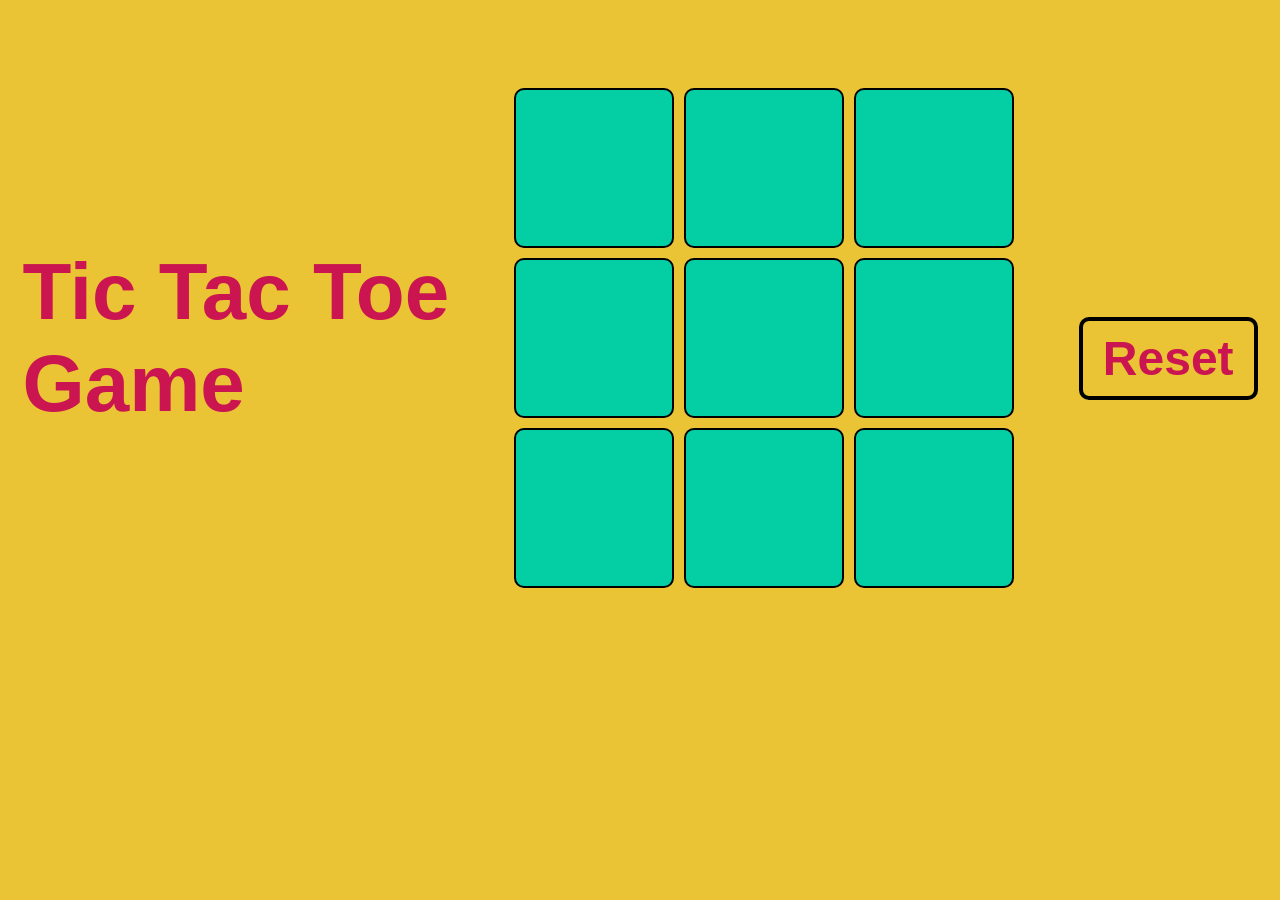
==== portfolio/projects/tictactoe/index.html @ 8c0bfbd8 "Add portfolio files" ====
<!DOCTYPE html>
<html lang="en">
<head>
    <meta charset="UTF-8">
    <meta name="viewport" content="width=device-width, initial-scale=1.0">
    <title>tic tac toe game</title>
    <link rel="stylesheet" href="style.css">
</head>
<body>
    <header>
    </header>

    <main>
        <div class="align">

            <h1 class="align">Tic Tac Toe </br>Game</h1>


            <div id="mainbox">
                <div class="box" id="box1"></div>
                <div class="box" id="box2"></div>
                <div class="box" id="box3"></div>
                <div class="box" id="box4"></div>
                <div class="box" id="box5"></div>
                <div class="box" id="box6"></div>
                <div class="box" id="box7"></div>
                <div class="box" id="box8"></div>
                <div class="box" id="box9"></div>
            </div>
            <span id ="resultbox">
                <div id="result"></div>
                <button id="reset" class="align">Reset</button>
            </span>
        </div>

    </main>

    <footer>
        <script src="script.js"></script>
    </footer>

</body>
</html>
---- portfolio/projects/tictactoe/style.css ----
*{
    margin: 0;
    padding: 0;
}

body{
    background-color: #EAC435;
}
h1{
    color:#CA1551;
    font-size: 5rem;
    font-family:'inter', sans-serif;
}

main{
    align-items: center;
    margin-top: 5.5em;
}

#mainbox{
    height: 500px;
    width: 500px;
    display: grid;
    grid-template-columns: repeat(3,1fr);
    grid-template-rows: repeat(3,1fr);
    grid-gap: 10px;
}

.box{
    background-color: #03CEA4;
    color: #345995;
    display: flex;
    justify-content: center;
    align-content: center;
    align-items: center;
    border: 2px solid black;
    font-size: 3.5rem;
    font-weight: bold;
    border-radius: 10px;
}

.align{
    display: flex;
    flex-wrap: wrap;
    justify-content: space-around;
    align-content: center;
    align-items: center;
    gap: 20px;
}

#reset{
    margin: 20px 0px 20px 0px;
    padding: 10px 20px 10px 20px;
    font-size: 3rem;
    font-weight: bold;
    border-radius: 10px;
    background-color: transparent;
    color: #CA1551;
    border: 4px solid black;
}

#result{
    color: #03CEA4;
    font-size: 3rem;
    font-weight: bold;
    text-align: center;
    text-shadow: 2px 2px 4px #345995;
}

#resultbox{
    display: flex;
    flex-direction: column;
    flex-wrap: wrap;
    justify-content: center;
    align-items: center;
    gap: 40px;
}
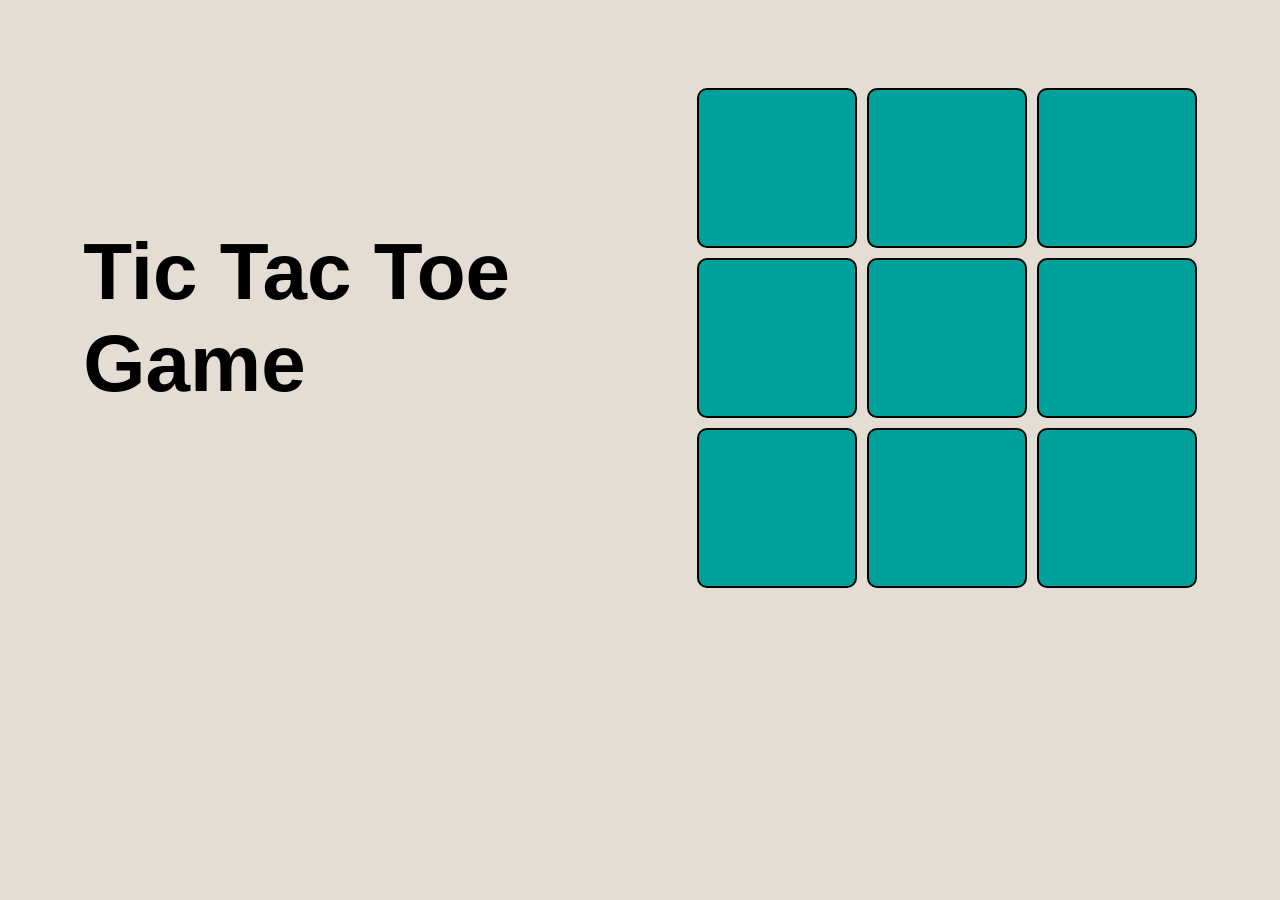
==== commit cda9ed0a: "Tic Tac Toe: move result box and show reset Move the result display and Reset button into a new #con" ====
--- a/portfolio/projects/tictactoe/index.html
+++ b/portfolio/projects/tictactoe/index.html
@@ -13,7 +13,16 @@
     <main>
         <div class="align">
 
-            <h1 class="align">Tic Tac Toe </br>Game</h1>
+            <div id= "container">
+
+                <h1 class="align">Tic Tac Toe </br>Game</h1>
+
+                <span id ="resultbox">
+                    <div id="result"></div>
+                    <button id="reset" class="align">Reset</button>
+                </span>
+
+            </div>
 
 
             <div id="mainbox">
@@ -27,10 +36,7 @@
                 <div class="box" id="box8"></div>
                 <div class="box" id="box9"></div>
             </div>
-            <span id ="resultbox">
-                <div id="result"></div>
-                <button id="reset" class="align">Reset</button>
-            </span>
+            
         </div>
 
     </main>
--- a/portfolio/projects/tictactoe/style.css
+++ b/portfolio/projects/tictactoe/style.css
@@ -4,10 +4,10 @@
 }
 
 body{
-    background-color: #EAC435;
+    background-color: #E4DDD3;
 }
 h1{
-    color:#CA1551;
+    color:black;
     font-size: 5rem;
     font-family:'inter', sans-serif;
 }
@@ -27,8 +27,8 @@
 }
 
 .box{
-    background-color: #03CEA4;
-    color: #345995;
+    background-color: #00A19B;
+    color: #E4DDD3;
     display: flex;
     justify-content: center;
     align-content: center;
@@ -37,6 +37,15 @@
     font-size: 3.5rem;
     font-weight: bold;
     border-radius: 10px;
+}
+
+#container{
+    display: flex;
+    flex-direction: column;
+    flex-wrap: wrap;
+    justify-content: center;
+    align-items: center;
+    gap: 40px;
 }
 
 .align{
@@ -49,22 +58,31 @@
 }
 
 #reset{
+    border: none;
     margin: 20px 0px 20px 0px;
     padding: 10px 20px 10px 20px;
     font-size: 3rem;
     font-weight: bold;
     border-radius: 10px;
     background-color: transparent;
-    color: #CA1551;
-    border: 4px solid black;
+    color: black;
+    display:none;
+}
+
+#reset:hover{
+    background-color: #00A19B;
+    color: #E4DDD3;
+    cursor: pointer;
+    border: 2px solid black;
+    font-size: 2.85rem;
 }
 
 #result{
-    color: #03CEA4;
+    color: #00A19B;
     font-size: 3rem;
     font-weight: bold;
     text-align: center;
-    text-shadow: 2px 2px 4px #345995;
+    text-shadow: 2px 2px 4px #E4DDD3;
 }
 
 #resultbox{
